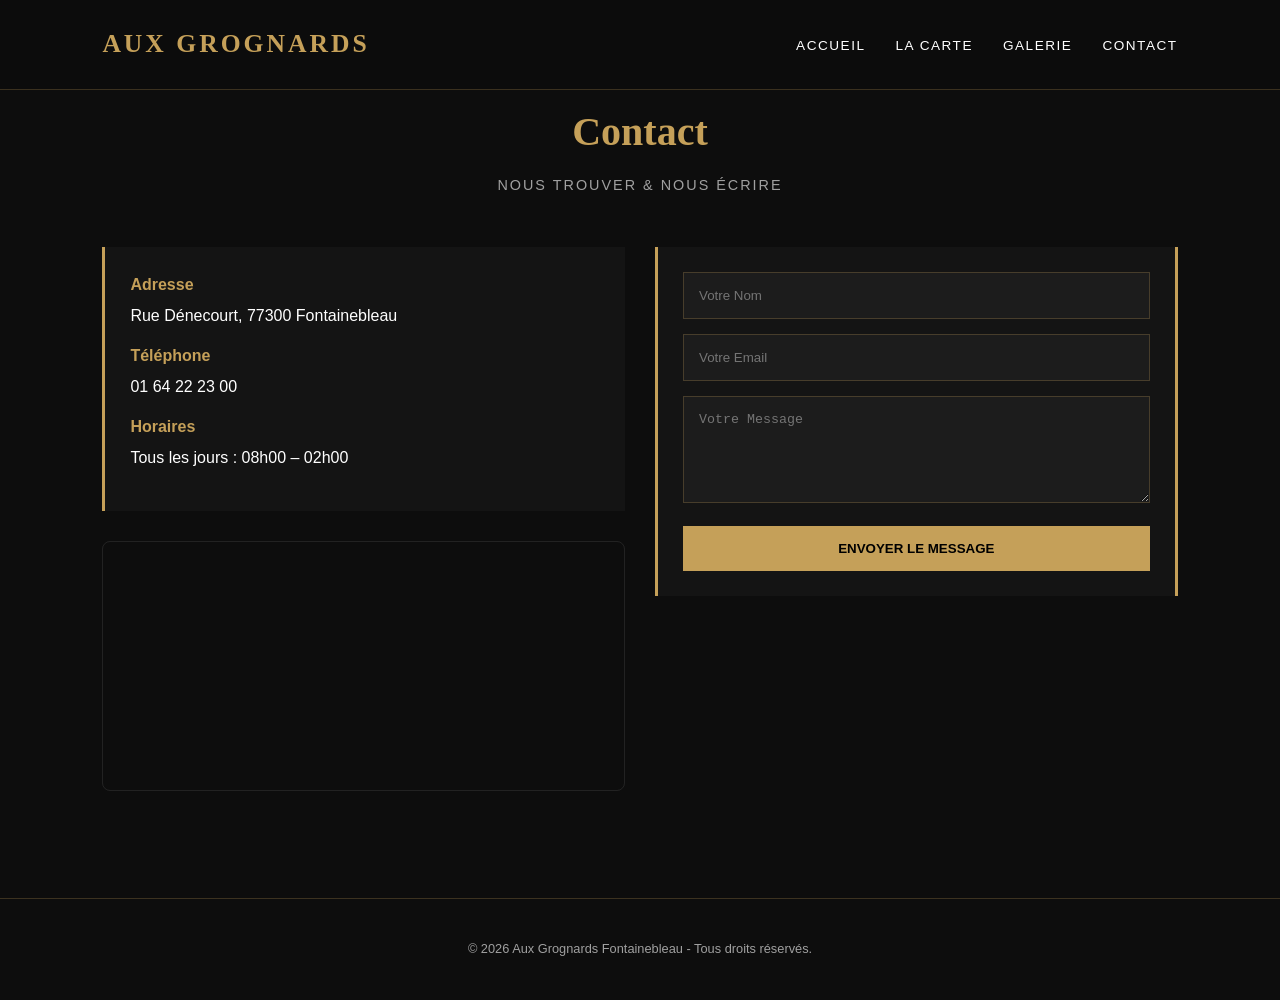
==== contact.html @ 73442d14 "Update contact.html" ====
<!DOCTYPE html>
<html lang="fr">
<head>
    <meta charset="UTF-8">
    <meta name="viewport" content="width=device-width, initial-scale=1.0">
    <title>Contact - Aux Grognards</title>
    <link rel="stylesheet" href="style.css">
    <link rel="stylesheet" href="https://unpkg.com/aos@next/dist/aos.css" />
    
    <style>
        /* Conteneur principal en Flexbox */
        .contact-container {
            display: flex;
            flex-direction: column; /* Mobile : tout s'empile verticalement */
            gap: 30px;
        }

        /* PC : On repasse en côte à côte */
        @media (min-width: 1024px) {
            .contact-container {
                flex-direction: row;
                align-items: flex-start;
            }
            .contact-left, .contact-right {
                flex: 1;
            }
        }

        /* Style des cartes */
        .info-card {
            border-left: 3px solid var(--gold) !important;
            background: rgba(255, 255, 255, 0.03);
            padding: 25px;
            margin-bottom: 20px;
        }

        .map-container iframe {
            width: 100%;
            height: 250px;
            border-radius: 8px;
            filter: grayscale(1) invert(0.9); /* Style sombre pour la carte */
            border: 1px solid var(--border);
            margin-top: 10px;
        }

        .info-item { margin-bottom: 15px; }
        .info-item strong { color: var(--gold); display: block; margin-bottom: 5px; }
        
        input, textarea { margin-bottom: 15px; }
    </style>
</head>
<body>

    <nav>
        <div class="logo">AUX GROGNARDS</div>
        <div class="menu-toggle" id="mobile-menu">
            <span class="bar"></span>
            <span class="bar"></span>
            <span class="bar"></span>
        </div>
        <ul class="nav-list">
            <li><a href="index.html">Accueil</a></li>
            <li><a href="carte.html">La Carte</a></li>
            <li><a href="galerie.html">Galerie</a></li>
            <li><a href="contact.html">Contact</a></li>
        </ul>
    </nav>

    <div class="main-wrapper">
        <section>
            <h2 class="section-title" data-aos="fade-down">Contact</h2>
            <p class="section-subtitle" data-aos="fade-up">Nous trouver & Nous écrire</p>

            <div class="contact-container">
                
                <div class="contact-left" data-aos="fade-right">
                    <div class="info-card">
                        <div class="info-item">
                            <strong>Adresse</strong>
                            <p>Rue Dénecourt, 77300 Fontainebleau</p>
                        </div>
                        <div class="info-item">
                            <strong>Téléphone</strong>
                            <p><a href="tel:+33164222300" style="color:white; text-decoration:none;">01 64 22 23 00</a></p>
                        </div>
                        <div class="info-item">
                            <strong>Horaires</strong>
                            <p>Tous les jours : 08h00 – 02h00</p>
                        </div>
                    </div>

                    <div class="map-container">
                        <iframe src="https://www.google.com/maps/embed?pb=!1m18!1m12!1m3!1d2645.6!2d2.7!3d48.4!2m3!1f0!2f0!3f0!3m2!1i1024!2i768!4f13.1!3m3!1m2!1s0x0%3A0x0!2zNDjCsDI0JzAwLjAiTiAywrA0MicwMC4wIkU!5e0!3m2!1sfr!2sfr!4v123456789" allowfullscreen="" loading="lazy"></iframe>
                    </div>
                </div>

                <div class="contact-right" data-aos="fade-left">
                    <div class="info-card" style="border-left: none; border-right: 3px solid var(--gold);">
                        <form id="contact-form">
                            <input type="text" placeholder="Votre Nom" required>
                            <input type="email" placeholder="Votre Email" required>
                            <textarea rows="5" placeholder="Votre Message" required></textarea>
                            <button type="submit" class="btn-gold" style="width:100%; border:none; padding: 15px; cursor:pointer;">
                                Envoyer le message
                            </button>
                        </form>
                    </div>
                </div>

            </div>
        </section>
    </div>

    <footer style="padding: 40px 8%; text-align: center; border-top: 1px solid var(--border); color: var(--grey); font-size: 0.8rem;">
        <p>© 2026 Aux Grognards Fontainebleau - Tous droits réservés.</p>
    </footer>

    <script src="https://unpkg.com/aos@next/dist/aos.js"></script>
    <script>
        AOS.init({ duration: 800, once: true });

        // Menu Mobile
        const menuToggle = document.getElementById('mobile-menu');
        const navList = document.querySelector('.nav-list');
        menuToggle.addEventListener('click', () => {
            navList.classList.toggle('active');
        });
    </script>
</body>
</html>
---- style.css ----
/* ============================================================
   1. SUPPRESSION TOTALE DE LA SCROLLBAR
   ============================================================ */
html {
    scrollbar-width: none; 
    -ms-overflow-style: none; 
}

html::-webkit-scrollbar {
    display: none; 
}

body {
    -ms-overflow-style: none; 
    scrollbar-width: none; 
    overflow-y: scroll; 
    background-color: #0d0d0d;
    color: #ffffff;
    font-family: 'Montserrat', sans-serif;
    line-height: 1.6;
    scroll-behavior: smooth;
}

body::-webkit-scrollbar {
    display: none; 
}

/* ============================================================
   2. VARIABLES ET BASES LUXE
   ============================================================ */
@import url('https://fonts.googleapis.com/css2?family=Montserrat:wght@300;400;700&family=Playfair+Display:ital,wght@0,700;1,400&display=swap');

:root {
    --gold: #c5a059;
    --gold-dark: #8e6d31;
    --dark-bg: #0d0d0d;
    --glass: rgba(255, 255, 255, 0.03);
    --border: rgba(197, 160, 89, 0.25);
    --white: #ffffff;
    --grey: #a0a0a0;
}

* { margin: 0; padding: 0; box-sizing: border-box; }

h1, h2, h3, .logo { font-family: 'Playfair Display', serif; }

/* Interdiction sélection sauf inputs */
html, body {
    -webkit-user-select: none;
    -moz-user-select: none;
    -ms-user-select: none;
    user-select: none;
}

input, textarea {
    -webkit-user-select: text;
    user-select: text;
}

/* ============================================================
   3. NAVIGATION (FIXÉ)
   ============================================================ */
nav {
    height: 90px;
    display: flex;
    justify-content: space-between;
    align-items: center;
    padding: 0 8%;
    background: rgba(13, 13, 13, 0.95);
    backdrop-filter: blur(10px);
    border-bottom: 1px solid var(--border);
    position: fixed;
    width: 100%;
    top: 0;
    z-index: 2000;
}

.logo { font-size: 1.6rem; color: var(--gold); letter-spacing: 3px; font-weight: bold; }

.nav-list { 
    display: flex; 
    list-style: none; 
    gap: 30px; 
}

.nav-list a {
    text-decoration: none;
    color: var(--white);
    font-size: 0.85rem;
    text-transform: uppercase;
    letter-spacing: 1.5px;
    transition: 0.4s;
}

.nav-list a:hover { color: var(--gold); }

.menu-toggle {
    display: none;
    flex-direction: column;
    cursor: pointer;
    gap: 6px;
    z-index: 2100;
}

.bar {
    width: 28px;
    height: 3px;
    background-color: var(--gold);
    border-radius: 2px;
    transition: 0.3s;
}

/* ============================================================
   4. HERO & SECTIONS
   ============================================================ */
.hero {
    height: 100vh;
    display: flex;
    flex-direction: column;
    justify-content: center;
    align-items: center;
    background: linear-gradient(rgba(0,0,0,0.5), var(--dark-bg)), 
                url('https://images.unsplash.com/photo-1514362545857-3bc16c4c7d1b?q=80&w=1920'); 
    background-size: cover;
    background-position: center;
    text-align: center;
    padding: 0 20px;
}

.hero h1 { font-size: clamp(2.5rem, 6vw, 5rem); color: var(--gold); margin-bottom: 15px; }
.hero p { font-size: 1.2rem; font-style: italic; color: var(--grey); margin-bottom: 30px; }

section { padding: 100px 8%; }
.section-title { font-size: 2.5rem; text-align: center; margin-bottom: 10px; color: var(--gold); }
.section-subtitle { text-align: center; margin-bottom: 50px; color: var(--grey); text-transform: uppercase; letter-spacing: 2px; font-size: 0.9rem; }

.menu-grid {
    display: grid;
    grid-template-columns: repeat(auto-fit, minmax(350px, 1fr));
    gap: 30px;
}

.card {
    background: var(--glass);
    padding: 40px;
    border: 1px solid var(--border);
    border-radius: 4px;
    transition: 0.5s;
}

.card:hover { 
    border-color: var(--gold); 
    transform: translateY(-5px); 
    background: rgba(197, 160, 89, 0.05); 
}

.menu-item { 
    display: flex; 
    justify-content: space-between; 
    margin-bottom: 15px; 
    border-bottom: 1px solid rgba(255,255,255,0.05); 
    padding-bottom: 10px; 
}
.item-name { font-weight: bold; display: block; }
.item-desc { font-size: 0.8rem; color: var(--grey); }
.price { color: var(--gold); font-weight: bold; }

/* ============================================================
   5. RESPONSIVE MOBILE
   ============================================================ */
@media (max-width: 768px) {
    nav { padding: 0 20px; height: 70px; }
    .logo { font-size: 1.1rem; }
    .menu-toggle { display: flex; }

    .nav-list {
        display: none; 
        flex-direction: column;
        position: absolute;
        top: 70px;
        left: 0;
        width: 100%;
        background: rgba(13, 13, 13, 0.98);
        padding: 40px 0;
        text-align: center;
        border-bottom: 2px solid var(--gold);
        backdrop-filter: blur(15px);
    }

    .nav-list.active { display: flex; } /* Important pour le JS */
    .nav-list li { margin: 20px 0; }
    .menu-grid { grid-template-columns: 1fr; }
    section { padding: 80px 20px; }
}

/* ============================================================
   6. AUTRES (GALERIE, CONTACT)
   ============================================================ */
.gallery-grid {
    display: grid;
    grid-template-columns: repeat(auto-fill, minmax(300px, 1fr));
    gap: 20px;
}

.gallery-item { height: 400px; overflow: hidden; border-radius: 4px; }
.gallery-item img { width: 100%; height: 100%; object-fit: cover; transition: 1s; filter: grayscale(30%); }
.gallery-item:hover img { transform: scale(1.1); filter: grayscale(0%); }

.contact-container { display: grid; grid-template-columns: 1fr 1fr; gap: 50px; }
input, textarea {
    width: 100%;
    padding: 15px;
    background: var(--glass);
    border: 1px solid var(--border);
    color: white;
    margin-bottom: 20px;
}

.btn-gold { padding: 15px 40px; background: var(--gold); color: black; border: none; font-weight: bold; text-transform: uppercase; cursor: pointer; transition: 0.3s; text-decoration: none; display: inline-block; }
.btn-gold:hover { background: var(--white); }
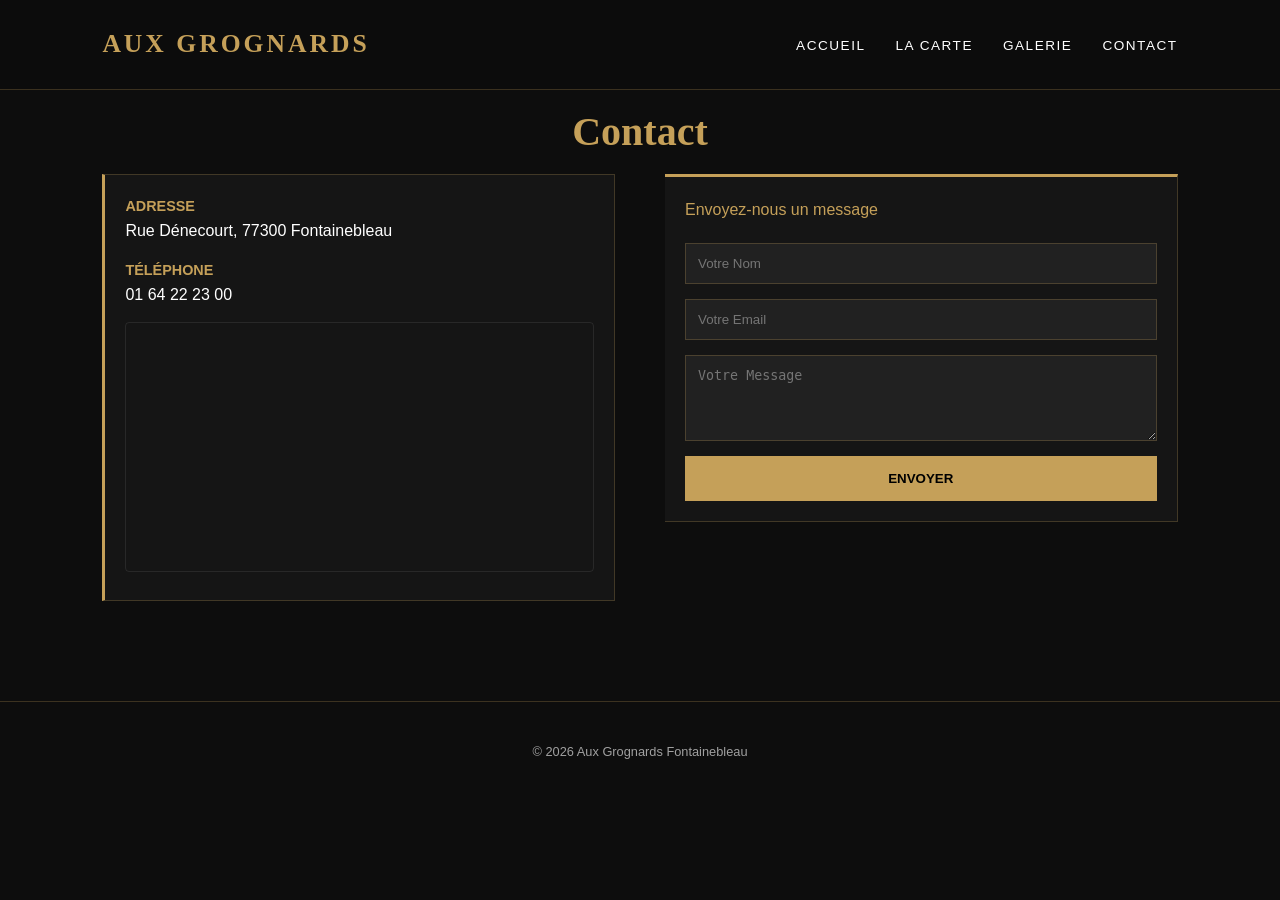
==== commit 60007f32: "Update contact.html" ====
--- a/contact.html
+++ b/contact.html
@@ -2,51 +2,74 @@
 <html lang="fr">
 <head>
     <meta charset="UTF-8">
-    <meta name="viewport" content="width=device-width, initial-scale=1.0">
+    <meta name="viewport" content="width=device-width, initial-scale=1.0, maximum-scale=1.0, user-scalable=no">
     <title>Contact - Aux Grognards</title>
     <link rel="stylesheet" href="style.css">
     <link rel="stylesheet" href="https://unpkg.com/aos@next/dist/aos.css" />
     
     <style>
-        /* Conteneur principal en Flexbox */
+        /* Conteneur principal */
         .contact-container {
             display: flex;
-            flex-direction: column; /* Mobile : tout s'empile verticalement */
-            gap: 30px;
+            flex-direction: column; /* Mobile : tout s'empile */
+            width: 100%;
+            gap: 20px;
         }
 
-        /* PC : On repasse en côte à côte */
+        /* PC : Côte à côte */
         @media (min-width: 1024px) {
             .contact-container {
                 flex-direction: row;
-                align-items: flex-start;
+                gap: 50px;
             }
-            .contact-left, .contact-right {
-                flex: 1;
-            }
+            .contact-left, .contact-right { flex: 1; }
         }
 
-        /* Style des cartes */
+        /* Cartes d'info */
         .info-card {
-            border-left: 3px solid var(--gold) !important;
             background: rgba(255, 255, 255, 0.03);
-            padding: 25px;
-            margin-bottom: 20px;
+            border: 1px solid var(--border);
+            border-left: 3px solid var(--gold);
+            padding: 20px;
+            width: 100%;
+            box-sizing: border-box; /* Empêche de sortir de l'écran */
         }
 
+        .info-item { margin-bottom: 15px; }
+        .info-item strong { color: var(--gold); display: block; font-size: 0.9rem; text-transform: uppercase; }
+
+        /* Carte Google Maps */
+        .map-container {
+            width: 100%;
+            margin-top: 10px;
+        }
         .map-container iframe {
             width: 100%;
             height: 250px;
-            border-radius: 8px;
-            filter: grayscale(1) invert(0.9); /* Style sombre pour la carte */
+            border-radius: 4px;
             border: 1px solid var(--border);
-            margin-top: 10px;
+            filter: grayscale(1) invert(0.9);
         }
 
-        .info-item { margin-bottom: 15px; }
-        .info-item strong { color: var(--gold); display: block; margin-bottom: 5px; }
-        
-        input, textarea { margin-bottom: 15px; }
+        /* Formulaire */
+        .contact-right {
+            width: 100%;
+            box-sizing: border-box;
+        }
+        form {
+            display: flex;
+            flex-direction: column;
+            width: 100%;
+        }
+        input, textarea {
+            width: 100%;
+            box-sizing: border-box; /* Crucial pour ne pas dépasser */
+            margin-bottom: 15px;
+            padding: 12px;
+            background: rgba(255,255,255,0.05);
+            border: 1px solid var(--border);
+            color: white;
+        }
     </style>
 </head>
 <body>
@@ -69,11 +92,10 @@
     <div class="main-wrapper">
         <section>
             <h2 class="section-title" data-aos="fade-down">Contact</h2>
-            <p class="section-subtitle" data-aos="fade-up">Nous trouver & Nous écrire</p>
-
+            
             <div class="contact-container">
                 
-                <div class="contact-left" data-aos="fade-right">
+                <div class="contact-left">
                     <div class="info-card">
                         <div class="info-item">
                             <strong>Adresse</strong>
@@ -83,25 +105,21 @@
                             <strong>Téléphone</strong>
                             <p><a href="tel:+33164222300" style="color:white; text-decoration:none;">01 64 22 23 00</a></p>
                         </div>
-                        <div class="info-item">
-                            <strong>Horaires</strong>
-                            <p>Tous les jours : 08h00 – 02h00</p>
+                        <div class="map-container">
+                            <iframe src="https://www.google.com/maps/embed?pb=!1m18!1m12!1m3!1d2643.5!2d2.7000!3d48.4060!2m3!1f0!2f0!3f0!3m2!1i1024!2i768!4f13.1!3m3!1m2!1s0x47e5f3f000000000%3A0x0!2sAux%20Grognards!5e0!3m2!1sfr!2sfr!4v123456789" allowfullscreen="" loading="lazy"></iframe>
                         </div>
-                    </div>
-
-                    <div class="map-container">
-                        <iframe src="https://www.google.com/maps/embed?pb=!1m18!1m12!1m3!1d2645.6!2d2.7!3d48.4!2m3!1f0!2f0!3f0!3m2!1i1024!2i768!4f13.1!3m3!1m2!1s0x0%3A0x0!2zNDjCsDI0JzAwLjAiTiAywrA0MicwMC4wIkU!5e0!3m2!1sfr!2sfr!4v123456789" allowfullscreen="" loading="lazy"></iframe>
                     </div>
                 </div>
 
-                <div class="contact-right" data-aos="fade-left">
-                    <div class="info-card" style="border-left: none; border-right: 3px solid var(--gold);">
+                <div class="contact-right">
+                    <div class="info-card" style="border-left:none; border-top:3px solid var(--gold);">
+                        <p style="margin-bottom:20px; color:var(--gold);">Envoyez-nous un message</p>
                         <form id="contact-form">
                             <input type="text" placeholder="Votre Nom" required>
                             <input type="email" placeholder="Votre Email" required>
-                            <textarea rows="5" placeholder="Votre Message" required></textarea>
-                            <button type="submit" class="btn-gold" style="width:100%; border:none; padding: 15px; cursor:pointer;">
-                                Envoyer le message
+                            <textarea rows="4" placeholder="Votre Message" required></textarea>
+                            <button type="submit" class="btn-gold" style="width:100%; padding: 15px; border:none; cursor:pointer;">
+                                Envoyer
                             </button>
                         </form>
                     </div>
@@ -112,19 +130,15 @@
     </div>
 
     <footer style="padding: 40px 8%; text-align: center; border-top: 1px solid var(--border); color: var(--grey); font-size: 0.8rem;">
-        <p>© 2026 Aux Grognards Fontainebleau - Tous droits réservés.</p>
+        <p>© 2026 Aux Grognards Fontainebleau</p>
     </footer>
 
     <script src="https://unpkg.com/aos@next/dist/aos.js"></script>
     <script>
         AOS.init({ duration: 800, once: true });
-
-        // Menu Mobile
         const menuToggle = document.getElementById('mobile-menu');
         const navList = document.querySelector('.nav-list');
-        menuToggle.addEventListener('click', () => {
-            navList.classList.toggle('active');
-        });
+        menuToggle.addEventListener('click', () => { navList.classList.toggle('active'); });
     </script>
 </body>
 </html>
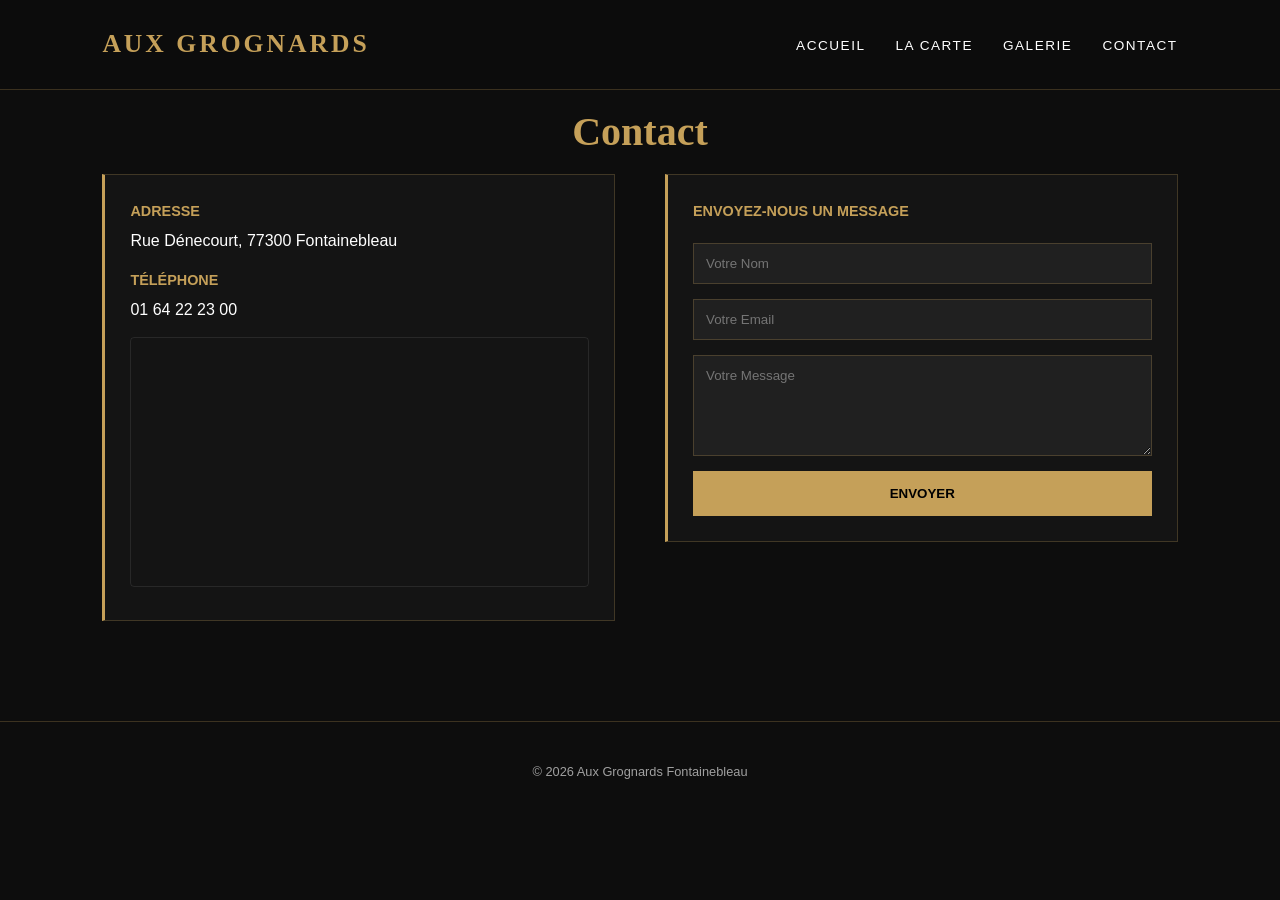
==== commit 74f54b46: "Update contact.html" ====
--- a/contact.html
+++ b/contact.html
@@ -8,15 +8,13 @@
     <link rel="stylesheet" href="https://unpkg.com/aos@next/dist/aos.css" />
     
     <style>
-        /* Conteneur principal */
         .contact-container {
             display: flex;
-            flex-direction: column; /* Mobile : tout s'empile */
+            flex-direction: column;
             width: 100%;
-            gap: 20px;
+            gap: 25px;
         }
 
-        /* PC : Côte à côte */
         @media (min-width: 1024px) {
             .contact-container {
                 flex-direction: row;
@@ -25,24 +23,20 @@
             .contact-left, .contact-right { flex: 1; }
         }
 
-        /* Cartes d'info */
+        /* Style unifié pour les deux blocs : barre dorée à GAUCHE uniquement */
         .info-card {
             background: rgba(255, 255, 255, 0.03);
             border: 1px solid var(--border);
-            border-left: 3px solid var(--gold);
-            padding: 20px;
+            border-left: 3px solid var(--gold); /* Barre à gauche */
+            padding: 25px;
             width: 100%;
-            box-sizing: border-box; /* Empêche de sortir de l'écran */
+            box-sizing: border-box;
         }
 
         .info-item { margin-bottom: 15px; }
-        .info-item strong { color: var(--gold); display: block; font-size: 0.9rem; text-transform: uppercase; }
+        .info-item strong { color: var(--gold); display: block; font-size: 0.9rem; text-transform: uppercase; margin-bottom: 5px; }
 
-        /* Carte Google Maps */
-        .map-container {
-            width: 100%;
-            margin-top: 10px;
-        }
+        .map-container { width: 100%; margin-top: 15px; }
         .map-container iframe {
             width: 100%;
             height: 250px;
@@ -51,25 +45,36 @@
             filter: grayscale(1) invert(0.9);
         }
 
-        /* Formulaire */
-        .contact-right {
-            width: 100%;
-            box-sizing: border-box;
-        }
         form {
             display: flex;
             flex-direction: column;
             width: 100%;
         }
+
         input, textarea {
             width: 100%;
-            box-sizing: border-box; /* Crucial pour ne pas dépasser */
+            box-sizing: border-box; /* Empêche le débordement sur mobile */
             margin-bottom: 15px;
             padding: 12px;
             background: rgba(255,255,255,0.05);
             border: 1px solid var(--border);
             color: white;
+            font-family: inherit;
         }
+
+        .btn-gold {
+            width: 100%;
+            padding: 15px;
+            border: none;
+            background: var(--gold);
+            color: black;
+            font-weight: bold;
+            text-transform: uppercase;
+            cursor: pointer;
+            transition: 0.3s;
+        }
+
+        .btn-gold:hover { background: white; }
     </style>
 </head>
 <body>
@@ -95,7 +100,7 @@
             
             <div class="contact-container">
                 
-                <div class="contact-left">
+                <div class="contact-left" data-aos="fade-up">
                     <div class="info-card">
                         <div class="info-item">
                             <strong>Adresse</strong>
@@ -106,21 +111,19 @@
                             <p><a href="tel:+33164222300" style="color:white; text-decoration:none;">01 64 22 23 00</a></p>
                         </div>
                         <div class="map-container">
-                            <iframe src="https://www.google.com/maps/embed?pb=!1m18!1m12!1m3!1d2643.5!2d2.7000!3d48.4060!2m3!1f0!2f0!3f0!3m2!1i1024!2i768!4f13.1!3m3!1m2!1s0x47e5f3f000000000%3A0x0!2sAux%20Grognards!5e0!3m2!1sfr!2sfr!4v123456789" allowfullscreen="" loading="lazy"></iframe>
+                            <iframe src="https://www.google.com/maps/embed?pb=!1m18!1m12!1m3!1d2654.5833!2d2.7015!3d48.4047!2m3!1f0!2f0!3f0!3m2!1i1024!2i768!4f13.1!3m3!1m2!1s0x47e5f483!2zUnVlIETDqW5lY291cnQsIDc3MzAwIEZvbnRhaW5lYmxlYXU!5e0!3m2!1sfr!2sfr!4v1" allowfullscreen="" loading="lazy"></iframe>
                         </div>
                     </div>
                 </div>
 
-                <div class="contact-right">
-                    <div class="info-card" style="border-left:none; border-top:3px solid var(--gold);">
-                        <p style="margin-bottom:20px; color:var(--gold);">Envoyez-nous un message</p>
+                <div class="contact-right" data-aos="fade-up" data-aos-delay="200">
+                    <div class="info-card">
+                        <p style="margin-bottom:20px; color:var(--gold); font-weight: bold; text-transform: uppercase; font-size: 0.9rem;">Envoyez-nous un message</p>
                         <form id="contact-form">
                             <input type="text" placeholder="Votre Nom" required>
                             <input type="email" placeholder="Votre Email" required>
-                            <textarea rows="4" placeholder="Votre Message" required></textarea>
-                            <button type="submit" class="btn-gold" style="width:100%; padding: 15px; border:none; cursor:pointer;">
-                                Envoyer
-                            </button>
+                            <textarea rows="5" placeholder="Votre Message" required></textarea>
+                            <button type="submit" class="btn-gold">Envoyer</button>
                         </form>
                     </div>
                 </div>
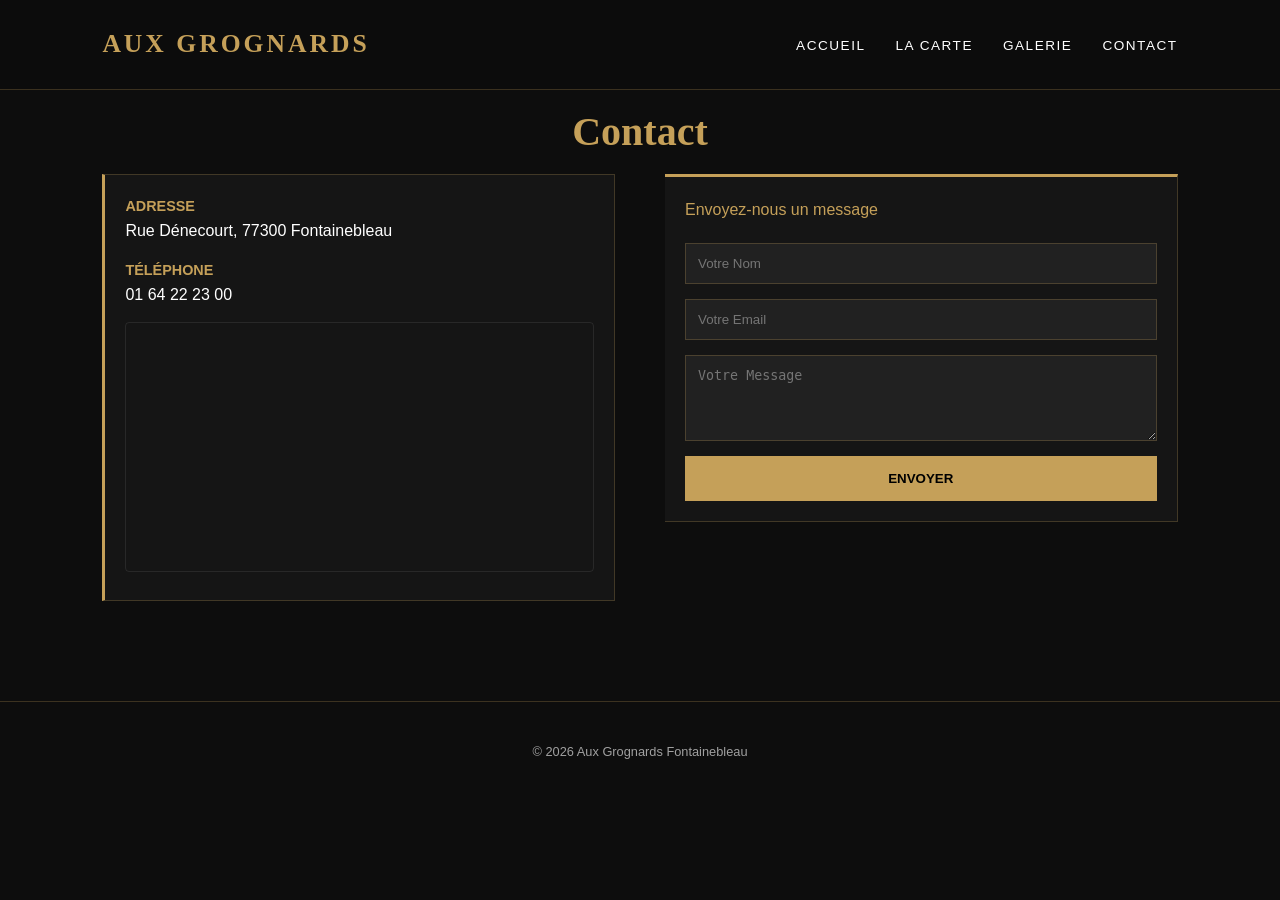
==== commit 797dc7fc: "Update contact.html" ====
--- a/contact.html
+++ b/contact.html
@@ -8,13 +8,15 @@
     <link rel="stylesheet" href="https://unpkg.com/aos@next/dist/aos.css" />
     
     <style>
+        /* Conteneur principal */
         .contact-container {
             display: flex;
-            flex-direction: column;
+            flex-direction: column; /* Mobile : tout s'empile */
             width: 100%;
-            gap: 25px;
+            gap: 20px;
         }
 
+        /* PC : Côte à côte */
         @media (min-width: 1024px) {
             .contact-container {
                 flex-direction: row;
@@ -23,20 +25,24 @@
             .contact-left, .contact-right { flex: 1; }
         }
 
-        /* Style unifié pour les deux blocs : barre dorée à GAUCHE uniquement */
+        /* Cartes d'info */
         .info-card {
             background: rgba(255, 255, 255, 0.03);
             border: 1px solid var(--border);
-            border-left: 3px solid var(--gold); /* Barre à gauche */
-            padding: 25px;
+            border-left: 3px solid var(--gold);
+            padding: 20px;
             width: 100%;
-            box-sizing: border-box;
+            box-sizing: border-box; /* Empêche de sortir de l'écran */
         }
 
         .info-item { margin-bottom: 15px; }
-        .info-item strong { color: var(--gold); display: block; font-size: 0.9rem; text-transform: uppercase; margin-bottom: 5px; }
+        .info-item strong { color: var(--gold); display: block; font-size: 0.9rem; text-transform: uppercase; }
 
-        .map-container { width: 100%; margin-top: 15px; }
+        /* Carte Google Maps */
+        .map-container {
+            width: 100%;
+            margin-top: 10px;
+        }
         .map-container iframe {
             width: 100%;
             height: 250px;
@@ -45,36 +51,25 @@
             filter: grayscale(1) invert(0.9);
         }
 
+        /* Formulaire */
+        .contact-right {
+            width: 100%;
+            box-sizing: border-box;
+        }
         form {
             display: flex;
             flex-direction: column;
             width: 100%;
         }
-
         input, textarea {
             width: 100%;
-            box-sizing: border-box; /* Empêche le débordement sur mobile */
+            box-sizing: border-box; /* Crucial pour ne pas dépasser */
             margin-bottom: 15px;
             padding: 12px;
             background: rgba(255,255,255,0.05);
             border: 1px solid var(--border);
             color: white;
-            font-family: inherit;
         }
-
-        .btn-gold {
-            width: 100%;
-            padding: 15px;
-            border: none;
-            background: var(--gold);
-            color: black;
-            font-weight: bold;
-            text-transform: uppercase;
-            cursor: pointer;
-            transition: 0.3s;
-        }
-
-        .btn-gold:hover { background: white; }
     </style>
 </head>
 <body>
@@ -100,7 +95,7 @@
             
             <div class="contact-container">
                 
-                <div class="contact-left" data-aos="fade-up">
+                <div class="contact-left">
                     <div class="info-card">
                         <div class="info-item">
                             <strong>Adresse</strong>
@@ -111,19 +106,21 @@
                             <p><a href="tel:+33164222300" style="color:white; text-decoration:none;">01 64 22 23 00</a></p>
                         </div>
                         <div class="map-container">
-                            <iframe src="https://www.google.com/maps/embed?pb=!1m18!1m12!1m3!1d2654.5833!2d2.7015!3d48.4047!2m3!1f0!2f0!3f0!3m2!1i1024!2i768!4f13.1!3m3!1m2!1s0x47e5f483!2zUnVlIETDqW5lY291cnQsIDc3MzAwIEZvbnRhaW5lYmxlYXU!5e0!3m2!1sfr!2sfr!4v1" allowfullscreen="" loading="lazy"></iframe>
+                            <iframe src="https://www.google.com/maps/embed?pb=!1m18!1m12!1m3!1d2643.5!2d2.7000!3d48.4060!2m3!1f0!2f0!3f0!3m2!1i1024!2i768!4f13.1!3m3!1m2!1s0x47e5f3f000000000%3A0x0!2sAux%20Grognards!5e0!3m2!1sfr!2sfr!4v123456789" allowfullscreen="" loading="lazy"></iframe>
                         </div>
                     </div>
                 </div>
 
-                <div class="contact-right" data-aos="fade-up" data-aos-delay="200">
-                    <div class="info-card">
-                        <p style="margin-bottom:20px; color:var(--gold); font-weight: bold; text-transform: uppercase; font-size: 0.9rem;">Envoyez-nous un message</p>
+                <div class="contact-right">
+                    <div class="info-card" style="border-left:none; border-top:3px solid var(--gold);">
+                        <p style="margin-bottom:20px; color:var(--gold);">Envoyez-nous un message</p>
                         <form id="contact-form">
                             <input type="text" placeholder="Votre Nom" required>
                             <input type="email" placeholder="Votre Email" required>
-                            <textarea rows="5" placeholder="Votre Message" required></textarea>
-                            <button type="submit" class="btn-gold">Envoyer</button>
+                            <textarea rows="4" placeholder="Votre Message" required></textarea>
+                            <button type="submit" class="btn-gold" style="width:100%; padding: 15px; border:none; cursor:pointer;">
+                                Envoyer
+                            </button>
                         </form>
                     </div>
                 </div>
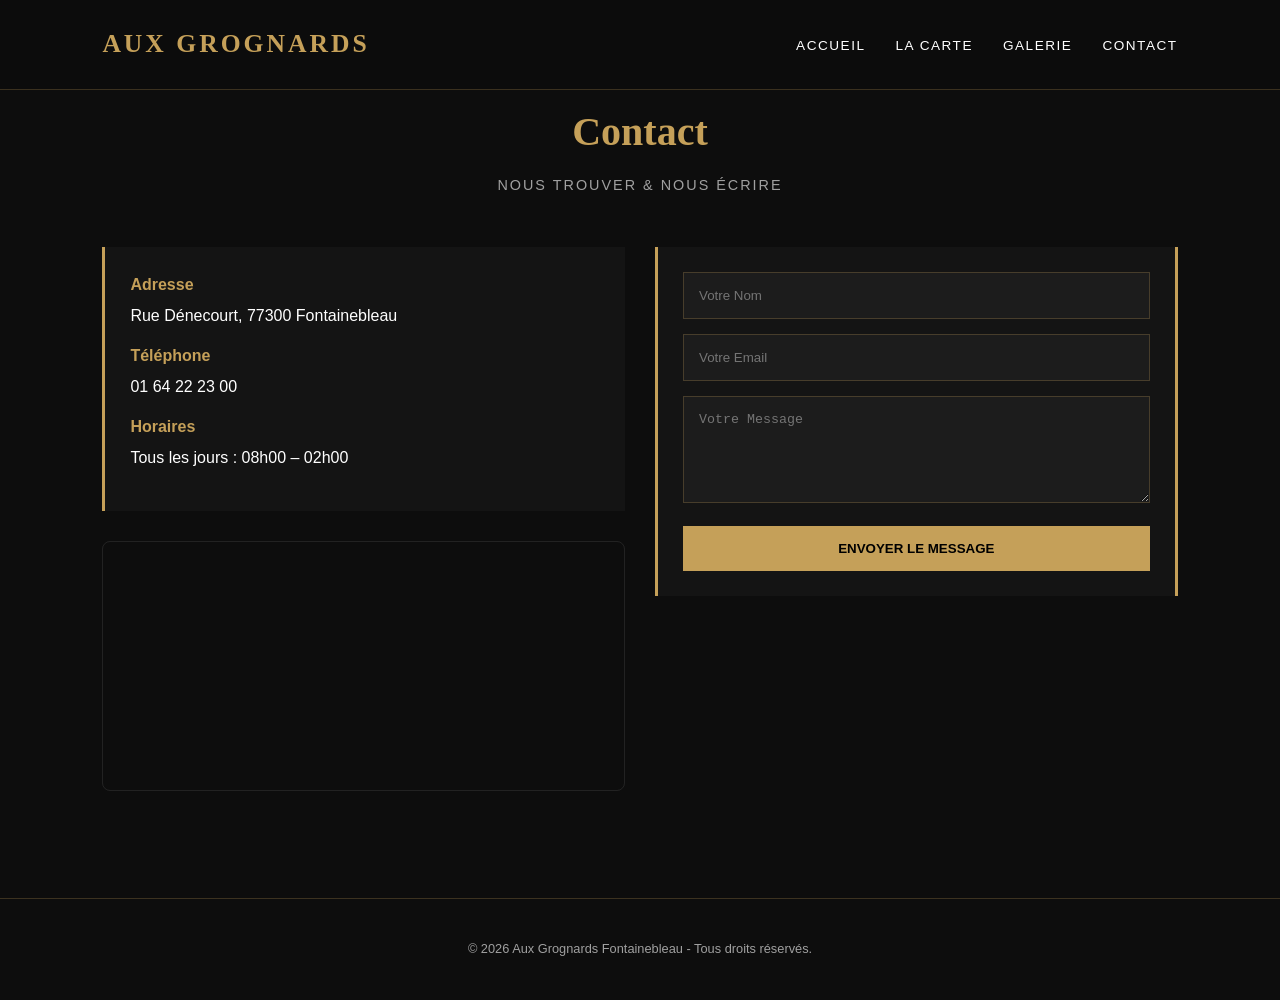
==== commit a14efcf1: "Update contact.html" ====
--- a/contact.html
+++ b/contact.html
@@ -2,74 +2,51 @@
 <html lang="fr">
 <head>
     <meta charset="UTF-8">
-    <meta name="viewport" content="width=device-width, initial-scale=1.0, maximum-scale=1.0, user-scalable=no">
+    <meta name="viewport" content="width=device-width, initial-scale=1.0">
     <title>Contact - Aux Grognards</title>
     <link rel="stylesheet" href="style.css">
     <link rel="stylesheet" href="https://unpkg.com/aos@next/dist/aos.css" />
     
     <style>
-        /* Conteneur principal */
+        /* Conteneur principal en Flexbox */
         .contact-container {
             display: flex;
-            flex-direction: column; /* Mobile : tout s'empile */
-            width: 100%;
-            gap: 20px;
+            flex-direction: column; /* Mobile : tout s'empile verticalement */
+            gap: 30px;
         }
 
-        /* PC : Côte à côte */
+        /* PC : On repasse en côte à côte */
         @media (min-width: 1024px) {
             .contact-container {
                 flex-direction: row;
-                gap: 50px;
+                align-items: flex-start;
             }
-            .contact-left, .contact-right { flex: 1; }
+            .contact-left, .contact-right {
+                flex: 1;
+            }
         }
 
-        /* Cartes d'info */
+        /* Style des cartes */
         .info-card {
+            border-left: 3px solid var(--gold) !important;
             background: rgba(255, 255, 255, 0.03);
+            padding: 25px;
+            margin-bottom: 20px;
+        }
+
+        .map-container iframe {
+            width: 100%;
+            height: 250px;
+            border-radius: 8px;
+            filter: grayscale(1) invert(0.9); /* Style sombre pour la carte */
             border: 1px solid var(--border);
-            border-left: 3px solid var(--gold);
-            padding: 20px;
-            width: 100%;
-            box-sizing: border-box; /* Empêche de sortir de l'écran */
+            margin-top: 10px;
         }
 
         .info-item { margin-bottom: 15px; }
-        .info-item strong { color: var(--gold); display: block; font-size: 0.9rem; text-transform: uppercase; }
-
-        /* Carte Google Maps */
-        .map-container {
-            width: 100%;
-            margin-top: 10px;
-        }
-        .map-container iframe {
-            width: 100%;
-            height: 250px;
-            border-radius: 4px;
-            border: 1px solid var(--border);
-            filter: grayscale(1) invert(0.9);
-        }
-
-        /* Formulaire */
-        .contact-right {
-            width: 100%;
-            box-sizing: border-box;
-        }
-        form {
-            display: flex;
-            flex-direction: column;
-            width: 100%;
-        }
-        input, textarea {
-            width: 100%;
-            box-sizing: border-box; /* Crucial pour ne pas dépasser */
-            margin-bottom: 15px;
-            padding: 12px;
-            background: rgba(255,255,255,0.05);
-            border: 1px solid var(--border);
-            color: white;
-        }
+        .info-item strong { color: var(--gold); display: block; margin-bottom: 5px; }
+        
+        input, textarea { margin-bottom: 15px; }
     </style>
 </head>
 <body>
@@ -92,10 +69,11 @@
     <div class="main-wrapper">
         <section>
             <h2 class="section-title" data-aos="fade-down">Contact</h2>
-            
+            <p class="section-subtitle" data-aos="fade-up">Nous trouver & Nous écrire</p>
+
             <div class="contact-container">
                 
-                <div class="contact-left">
+                <div class="contact-left" data-aos="fade-right">
                     <div class="info-card">
                         <div class="info-item">
                             <strong>Adresse</strong>
@@ -105,21 +83,25 @@
                             <strong>Téléphone</strong>
                             <p><a href="tel:+33164222300" style="color:white; text-decoration:none;">01 64 22 23 00</a></p>
                         </div>
-                        <div class="map-container">
-                            <iframe src="https://www.google.com/maps/embed?pb=!1m18!1m12!1m3!1d2643.5!2d2.7000!3d48.4060!2m3!1f0!2f0!3f0!3m2!1i1024!2i768!4f13.1!3m3!1m2!1s0x47e5f3f000000000%3A0x0!2sAux%20Grognards!5e0!3m2!1sfr!2sfr!4v123456789" allowfullscreen="" loading="lazy"></iframe>
+                        <div class="info-item">
+                            <strong>Horaires</strong>
+                            <p>Tous les jours : 08h00 – 02h00</p>
                         </div>
+                    </div>
+
+                    <div class="map-container">
+                        <iframe src="https://www.google.com/maps/embed?pb=!1m18!1m12!1m3!1d2645.6!2d2.7!3d48.4!2m3!1f0!2f0!3f0!3m2!1i1024!2i768!4f13.1!3m3!1m2!1s0x0%3A0x0!2zNDjCsDI0JzAwLjAiTiAywrA0MicwMC4wIkU!5e0!3m2!1sfr!2sfr!4v123456789" allowfullscreen="" loading="lazy"></iframe>
                     </div>
                 </div>
 
-                <div class="contact-right">
-                    <div class="info-card" style="border-left:none; border-top:3px solid var(--gold);">
-                        <p style="margin-bottom:20px; color:var(--gold);">Envoyez-nous un message</p>
+                <div class="contact-right" data-aos="fade-left">
+                    <div class="info-card" style="border-left: none; border-right: 3px solid var(--gold);">
                         <form id="contact-form">
                             <input type="text" placeholder="Votre Nom" required>
                             <input type="email" placeholder="Votre Email" required>
-                            <textarea rows="4" placeholder="Votre Message" required></textarea>
-                            <button type="submit" class="btn-gold" style="width:100%; padding: 15px; border:none; cursor:pointer;">
-                                Envoyer
+                            <textarea rows="5" placeholder="Votre Message" required></textarea>
+                            <button type="submit" class="btn-gold" style="width:100%; border:none; padding: 15px; cursor:pointer;">
+                                Envoyer le message
                             </button>
                         </form>
                     </div>
@@ -130,15 +112,19 @@
     </div>
 
     <footer style="padding: 40px 8%; text-align: center; border-top: 1px solid var(--border); color: var(--grey); font-size: 0.8rem;">
-        <p>© 2026 Aux Grognards Fontainebleau</p>
+        <p>© 2026 Aux Grognards Fontainebleau - Tous droits réservés.</p>
     </footer>
 
     <script src="https://unpkg.com/aos@next/dist/aos.js"></script>
     <script>
         AOS.init({ duration: 800, once: true });
+
+        // Menu Mobile
         const menuToggle = document.getElementById('mobile-menu');
         const navList = document.querySelector('.nav-list');
-        menuToggle.addEventListener('click', () => { navList.classList.toggle('active'); });
+        menuToggle.addEventListener('click', () => {
+            navList.classList.toggle('active');
+        });
     </script>
 </body>
 </html>
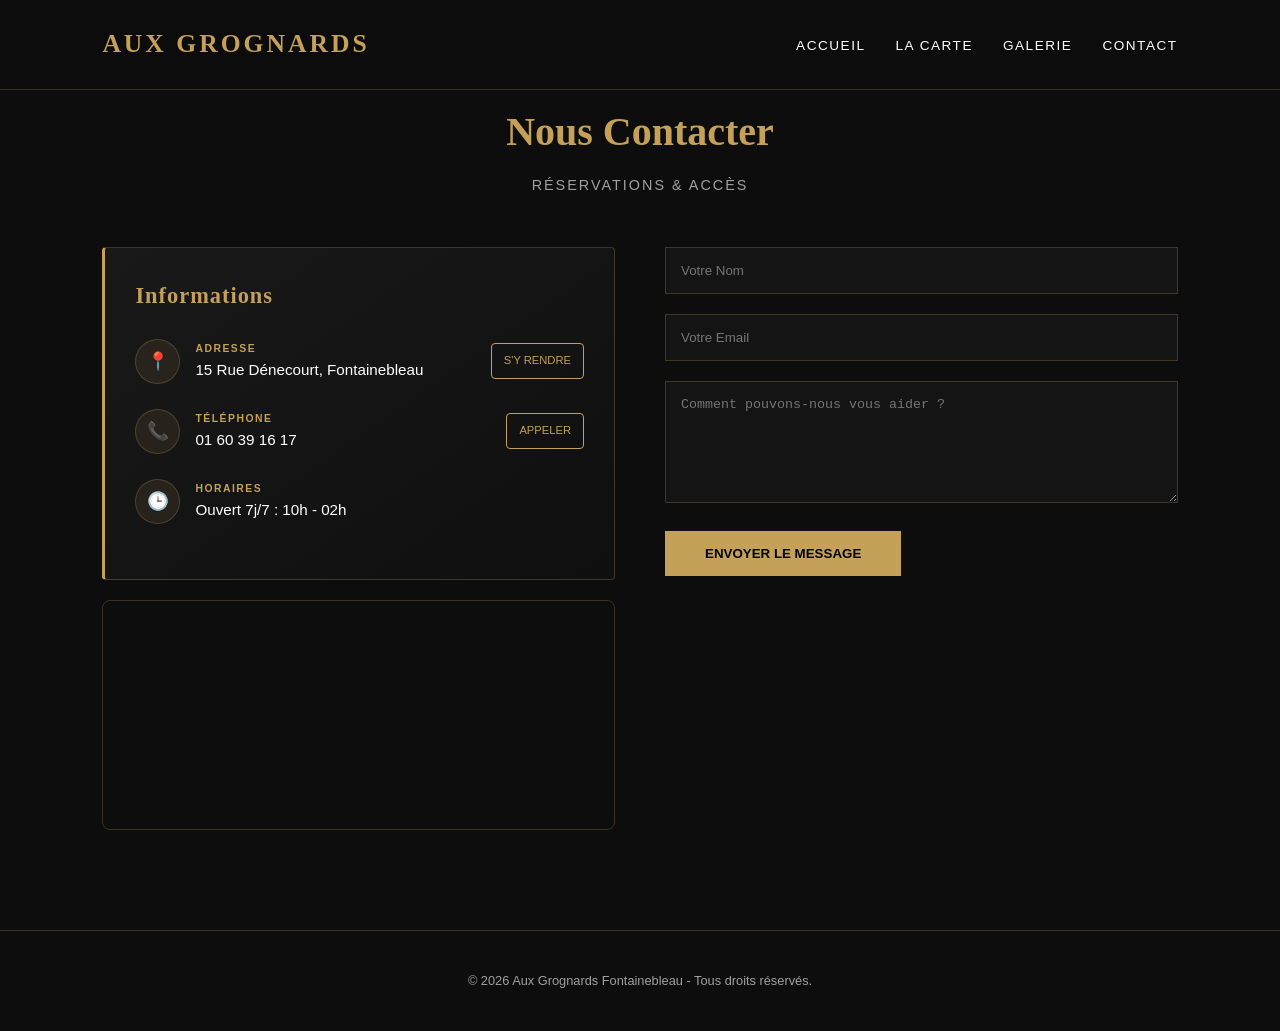
==== commit a9075aa2: "Update contact.html" ====
--- a/contact.html
+++ b/contact.html
@@ -8,56 +8,127 @@
     <link rel="stylesheet" href="https://unpkg.com/aos@next/dist/aos.css" />
     
     <style>
-        /* Conteneur principal en Flexbox */
-        .contact-container {
-            display: flex;
-            flex-direction: column; /* Mobile : tout s'empile verticalement */
-            gap: 30px;
-        }
-
-        /* PC : On repasse en côte à côte */
-        @media (min-width: 1024px) {
-            .contact-container {
-                flex-direction: row;
-                align-items: flex-start;
-            }
-            .contact-left, .contact-right {
-                flex: 1;
-            }
-        }
-
-        /* Style des cartes */
+        /* --- DESIGN INFOS AMÉLIORÉ --- */
         .info-card {
             border-left: 3px solid var(--gold) !important;
-            background: rgba(255, 255, 255, 0.03);
-            padding: 25px;
-            margin-bottom: 20px;
-        }
-
-        .map-container iframe {
-            width: 100%;
-            height: 250px;
+            background: linear-gradient(145deg, rgba(255,255,255,0.05), rgba(255,255,255,0.01)) !important;
+            padding: 30px !important;
+        }
+
+        .info-title {
+            color: var(--gold);
+            font-size: 1.4rem;
+            margin-bottom: 25px;
+            letter-spacing: 1px;
+            font-family: 'Playfair Display', serif;
+        }
+
+        .info-item {
+            display: flex;
+            align-items: center;
+            margin-bottom: 25px;
+            position: relative;
+        }
+
+        .info-icon {
+            font-size: 1.1rem;
+            margin-right: 15px;
+            background: rgba(197, 160, 89, 0.1);
+            width: 45px;
+            height: 45px;
+            display: flex;
+            align-items: center;
+            justify-content: center;
+            border-radius: 50%;
+            border: 1px solid var(--border);
+            flex-shrink: 0;
+        }
+
+        .info-text { flex-grow: 1; }
+
+        .info-text span {
+            display: block;
+            font-size: 0.65rem;
+            text-transform: uppercase;
+            color: var(--gold);
+            letter-spacing: 1.5px;
+            font-weight: 700;
+        }
+
+        .info-text p {
+            color: var(--white);
+            font-size: 0.95rem;
+            font-weight: 300;
+            margin: 0;
+        }
+
+        .action-btn {
+            background: transparent;
+            border: 1px solid var(--gold);
+            color: var(--gold);
+            padding: 8px 12px;
+            border-radius: 4px;
+            font-size: 0.7rem;
+            text-transform: uppercase;
+            text-decoration: none;
+            transition: 0.3s;
+            margin-left: 10px;
+            white-space: nowrap;
+        }
+
+        .action-btn:hover {
+            background: var(--gold);
+            color: var(--dark-bg);
+        }
+
+        .map-container {
+            margin-top: 20px;
+            height: 230px;
+            border: 1px solid var(--border);
             border-radius: 8px;
-            filter: grayscale(1) invert(0.9); /* Style sombre pour la carte */
-            border: 1px solid var(--border);
-            margin-top: 10px;
-        }
-
-        .info-item { margin-bottom: 15px; }
-        .info-item strong { color: var(--gold); display: block; margin-bottom: 5px; }
-        
-        input, textarea { margin-bottom: 15px; }
+            overflow: hidden;
+            transition: 0.4s;
+        }
+
+        .map-container:hover { border-color: var(--gold); }
+
+        /* --- POP-UP --- */
+        .popup-overlay {
+            position: fixed;
+            top: 0; left: 0; width: 100%; height: 100%;
+            background: rgba(0, 0, 0, 0.95);
+            display: none;
+            justify-content: center;
+            align-items: center;
+            z-index: 10000;
+            backdrop-filter: blur(10px);
+        }
+
+        .popup-content {
+            max-width: 400px; width: 85%; text-align: center;
+            border: 1px solid var(--gold); background: var(--dark-bg);
+            padding: 50px 30px; border-radius: 12px; position: relative;
+        }
+
+        .success-icon { width: 80px; height: 80px; margin: 0 auto 20px; }
+        .check-outline { stroke: var(--gold); stroke-dasharray: 1000; stroke-dashoffset: 1000; animation: dash 1.5s ease-in-out forwards; }
+        .check-mark { stroke: var(--white); stroke-dasharray: 1000; stroke-dashoffset: 1000; animation: dash 0.8s 0.5s ease-in-out forwards; }
+        @keyframes dash { to { stroke-dashoffset: 0; } }
+
+        .close-popup { position: absolute; top: 15px; right: 20px; font-size: 28px; color: var(--gold); cursor: pointer; }
     </style>
 </head>
 <body>
 
     <nav>
         <div class="logo">AUX GROGNARDS</div>
+        
         <div class="menu-toggle" id="mobile-menu">
             <span class="bar"></span>
             <span class="bar"></span>
             <span class="bar"></span>
         </div>
+
         <ul class="nav-list">
             <li><a href="index.html">Accueil</a></li>
             <li><a href="carte.html">La Carte</a></li>
@@ -68,47 +139,86 @@
 
     <div class="main-wrapper">
         <section>
-            <h2 class="section-title" data-aos="fade-down">Contact</h2>
-            <p class="section-subtitle" data-aos="fade-up">Nous trouver & Nous écrire</p>
+            <h2 class="section-title" data-aos="fade-down">Nous Contacter</h2>
+            <p class="section-subtitle" data-aos="fade-up">Réservations & Accès</p>
 
             <div class="contact-container">
-                
-                <div class="contact-left" data-aos="fade-right">
-                    <div class="info-card">
+                <div class="contact-info" data-aos="fade-right">
+                    <div class="card info-card">
+                        <h3 class="info-title">Informations</h3>
+                        
                         <div class="info-item">
-                            <strong>Adresse</strong>
-                            <p>Rue Dénecourt, 77300 Fontainebleau</p>
-                        </div>
+                            <div class="info-icon">📍</div>
+                            <div class="info-text">
+                                <span>Adresse</span>
+                                <p>15 Rue Dénecourt, Fontainebleau</p>
+                            </div>
+                            <a href="https://www.google.com/maps/dir/?api=1&destination=15+Rue+Dénecourt+Fontainebleau" target="_blank" class="action-btn">S'y rendre</a>
+                        </div>
+
                         <div class="info-item">
-                            <strong>Téléphone</strong>
-                            <p><a href="tel:+33164222300" style="color:white; text-decoration:none;">01 64 22 23 00</a></p>
-                        </div>
+                            <div class="info-icon">📞</div>
+                            <div class="info-text">
+                                <span>Téléphone</span>
+                                <p>01 60 39 16 17</p>
+                            </div>
+                            <a href="tel:0160391617" class="action-btn">Appeler</a>
+                        </div>
+
                         <div class="info-item">
-                            <strong>Horaires</strong>
-                            <p>Tous les jours : 08h00 – 02h00</p>
+                            <div class="info-icon">🕒</div>
+                            <div class="info-text">
+                                <span>Horaires</span>
+                                <p>Ouvert 7j/7 : 10h - 02h</p>
+                            </div>
                         </div>
                     </div>
 
                     <div class="map-container">
-                        <iframe src="https://www.google.com/maps/embed?pb=!1m18!1m12!1m3!1d2645.6!2d2.7!3d48.4!2m3!1f0!2f0!3f0!3m2!1i1024!2i768!4f13.1!3m3!1m2!1s0x0%3A0x0!2zNDjCsDI0JzAwLjAiTiAywrA0MicwMC4wIkU!5e0!3m2!1sfr!2sfr!4v123456789" allowfullscreen="" loading="lazy"></iframe>
+                        <iframe 
+                            src="https://www.google.com/maps/embed?pb=!1m18!1m12!1m3!1d2641.054363246833!2d2.700140315662365!3d48.40552797924558!2m3!1f0!2f0!3f0!3m2!1i1024!2i768!4f13.1!3m3!1m2!1s0x47e5f49e06e30001%3A0x6b449911e2f69466!2s15%20Rue%20D%C3%A9necourt%2C%2077300%20Fontainebleau!5e0!3m2!1sfr!2sfr!4v1700000000000!5m2!1sfr!2sfr" 
+                            width="100%" 
+                            height="100%" 
+                            style="border:0; filter: grayscale(1) invert(90%) opacity(0.8);" 
+                            allowfullscreen="" 
+                            loading="lazy" 
+                            referrerpolicy="no-referrer-when-downgrade">
+                        </iframe>
                     </div>
                 </div>
 
-                <div class="contact-right" data-aos="fade-left">
-                    <div class="info-card" style="border-left: none; border-right: 3px solid var(--gold);">
-                        <form id="contact-form">
-                            <input type="text" placeholder="Votre Nom" required>
-                            <input type="email" placeholder="Votre Email" required>
-                            <textarea rows="5" placeholder="Votre Message" required></textarea>
-                            <button type="submit" class="btn-gold" style="width:100%; border:none; padding: 15px; cursor:pointer;">
-                                Envoyer le message
-                            </button>
-                        </form>
-                    </div>
+                <div class="contact-form" data-aos="fade-left">
+                    <form id="contact-form">
+                        <div class="input-group">
+                            <input type="text" name="nom" placeholder="Votre Nom" required>
+                        </div>
+                        <div class="input-group">
+                            <input type="email" name="email" placeholder="Votre Email" required>
+                        </div>
+                        <div class="input-group">
+                            <textarea name="message" rows="6" placeholder="Comment pouvons-nous vous aider ?" required></textarea>
+                        </div>
+                        <button type="submit" id="submit-btn" class="btn-gold">Envoyer le message</button>
+                        <p id="status"></p>
+                    </form>
                 </div>
-
             </div>
         </section>
+    </div>
+
+    <div id="popup-success" class="popup-overlay">
+        <div class="popup-content">
+            <span class="close-popup" onclick="closePopup()">×</span>
+            <div class="success-icon">
+                <svg viewBox="0 0 100 100">
+                    <circle class="check-outline" cx="50" cy="50" r="45" fill="none" stroke-width="2"/>
+                    <path class="check-mark" d="M30 50l15 15 25-30" fill="none" stroke-width="5" stroke-linecap="round" stroke-linejoin="round"/>
+                </svg>
+            </div>
+            <h3 style="color:var(--gold); font-family: 'Playfair Display', serif; font-size: 2rem;">Envoyé !</h3>
+            <p style="margin-top:10px; color: var(--white); font-weight: 300;">Nous reviendrons vers vous très rapidement.</p>
+            <button class="btn-gold" style="margin-top:25px; padding: 10px 40px;" onclick="closePopup()">Continuer</button>
+        </div>
     </div>
 
     <footer style="padding: 40px 8%; text-align: center; border-top: 1px solid var(--border); color: var(--grey); font-size: 0.8rem;">
@@ -125,6 +235,40 @@
         menuToggle.addEventListener('click', () => {
             navList.classList.toggle('active');
         });
+
+        // Formulaire Contact
+        const form = document.getElementById("contact-form");
+        const popup = document.getElementById("popup-success");
+        const btn = document.getElementById("submit-btn");
+
+        form.addEventListener("submit", async function(event) {
+            event.preventDefault();
+            btn.innerHTML = "Envoi en cours...";
+            btn.disabled = true;
+
+            const data = new FormData(event.target);
+            try {
+                const response = await fetch("https://formspree.io/f/mnjwlvon", {
+                    method: 'POST',
+                    body: data,
+                    headers: { 'Accept': 'application/json' }
+                });
+
+                if (response.ok) {
+                    popup.style.display = "flex";
+                    form.reset();
+                } else {
+                    alert("Erreur lors de l'envoi");
+                }
+            } catch (error) {
+                alert("Problème de connexion");
+            }
+            btn.innerHTML = "Envoyer le message";
+            btn.disabled = false;
+        });
+
+        function closePopup() { popup.style.display = "none"; }
+        window.onclick = function(event) { if (event.target == popup) { closePopup(); } }
     </script>
 </body>
 </html>
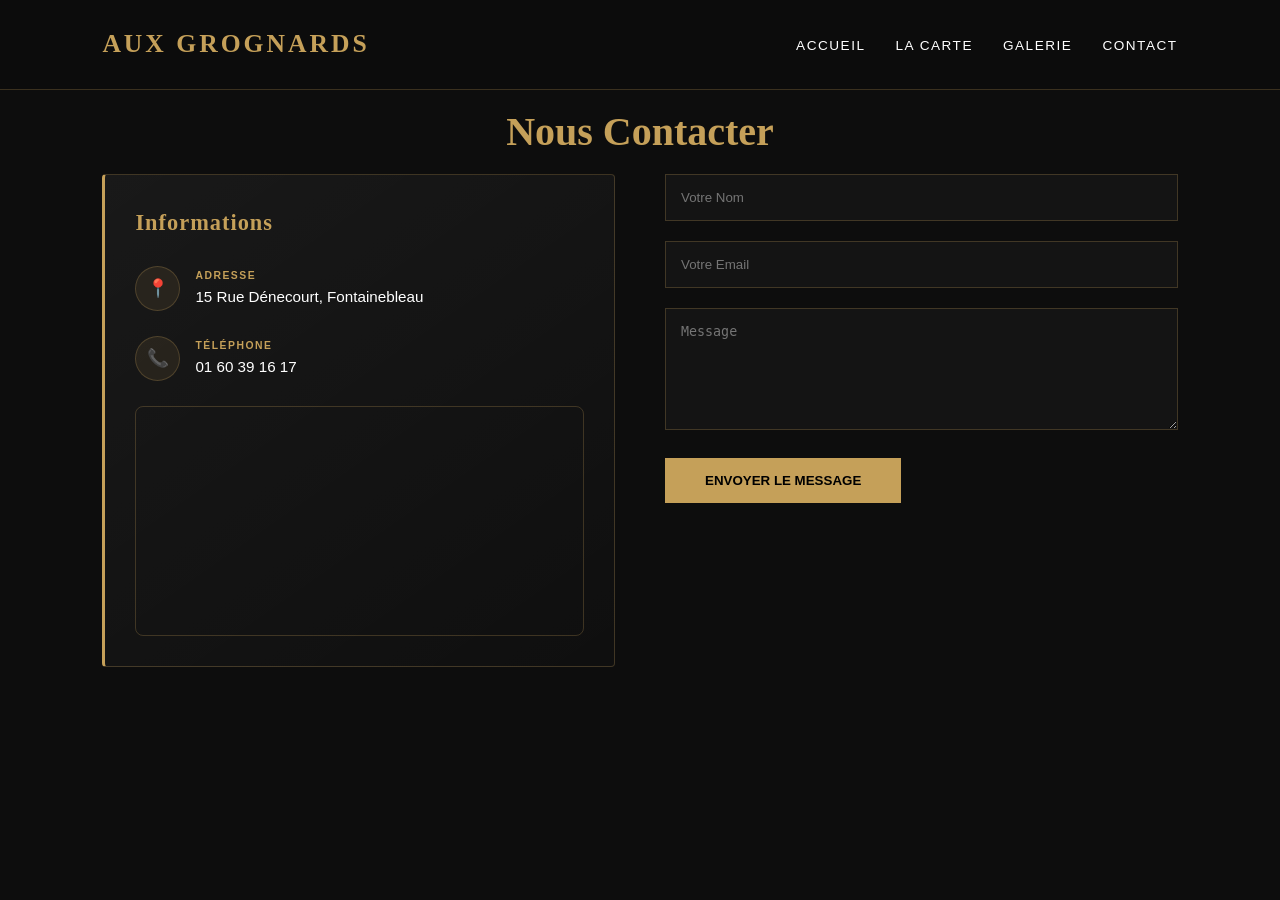
==== commit 94b8c1cb: "Update contact.html" ====
--- a/contact.html
+++ b/contact.html
@@ -2,17 +2,18 @@
 <html lang="fr">
 <head>
     <meta charset="UTF-8">
-    <meta name="viewport" content="width=device-width, initial-scale=1.0">
+    <meta name="viewport" content="width=device-width, initial-scale=1.0, maximum-scale=1.0, user-scalable=no">
     <title>Contact - Aux Grognards</title>
     <link rel="stylesheet" href="style.css">
     <link rel="stylesheet" href="https://unpkg.com/aos@next/dist/aos.css" />
     
     <style>
-        /* --- DESIGN INFOS AMÉLIORÉ --- */
+        /* --- TA STRUCTURE --- */
         .info-card {
             border-left: 3px solid var(--gold) !important;
             background: linear-gradient(145deg, rgba(255,255,255,0.05), rgba(255,255,255,0.01)) !important;
             padding: 30px !important;
+            box-sizing: border-box; /* EMPECHE DE DEBORDER */
         }
 
         .info-title {
@@ -76,21 +77,36 @@
             white-space: nowrap;
         }
 
-        .action-btn:hover {
-            background: var(--gold);
-            color: var(--dark-bg);
-        }
-
         .map-container {
             margin-top: 20px;
             height: 230px;
             border: 1px solid var(--border);
             border-radius: 8px;
             overflow: hidden;
-            transition: 0.4s;
-        }
-
-        .map-container:hover { border-color: var(--gold); }
+            width: 100%;
+            box-sizing: border-box;
+        }
+
+        /* --- LE FIX POUR MOBILE --- */
+        @media (max-width: 768px) {
+            .contact-container {
+                display: flex;
+                flex-direction: column; /* Empile les blocs */
+                width: 100%;
+                gap: 20px;
+            }
+            .contact-info, .contact-form {
+                width: 100% !important;
+                box-sizing: border-box;
+            }
+            input, textarea {
+                width: 100% !important;
+                box-sizing: border-box !important; /* Force le respect des bords */
+            }
+            .main-wrapper {
+                padding: 10px; /* Evite que le texte colle aux bords du tel */
+            }
+        }
 
         /* --- POP-UP --- */
         .popup-overlay {
@@ -109,26 +125,17 @@
             border: 1px solid var(--gold); background: var(--dark-bg);
             padding: 50px 30px; border-radius: 12px; position: relative;
         }
-
-        .success-icon { width: 80px; height: 80px; margin: 0 auto 20px; }
-        .check-outline { stroke: var(--gold); stroke-dasharray: 1000; stroke-dashoffset: 1000; animation: dash 1.5s ease-in-out forwards; }
-        .check-mark { stroke: var(--white); stroke-dasharray: 1000; stroke-dashoffset: 1000; animation: dash 0.8s 0.5s ease-in-out forwards; }
-        @keyframes dash { to { stroke-dashoffset: 0; } }
-
-        .close-popup { position: absolute; top: 15px; right: 20px; font-size: 28px; color: var(--gold); cursor: pointer; }
     </style>
 </head>
 <body>
 
     <nav>
         <div class="logo">AUX GROGNARDS</div>
-        
         <div class="menu-toggle" id="mobile-menu">
             <span class="bar"></span>
             <span class="bar"></span>
             <span class="bar"></span>
         </div>
-
         <ul class="nav-list">
             <li><a href="index.html">Accueil</a></li>
             <li><a href="carte.html">La Carte</a></li>
@@ -140,68 +147,40 @@
     <div class="main-wrapper">
         <section>
             <h2 class="section-title" data-aos="fade-down">Nous Contacter</h2>
-            <p class="section-subtitle" data-aos="fade-up">Réservations & Accès</p>
-
             <div class="contact-container">
+                
                 <div class="contact-info" data-aos="fade-right">
                     <div class="card info-card">
                         <h3 class="info-title">Informations</h3>
-                        
                         <div class="info-item">
                             <div class="info-icon">📍</div>
                             <div class="info-text">
                                 <span>Adresse</span>
                                 <p>15 Rue Dénecourt, Fontainebleau</p>
                             </div>
-                            <a href="https://www.google.com/maps/dir/?api=1&destination=15+Rue+Dénecourt+Fontainebleau" target="_blank" class="action-btn">S'y rendre</a>
                         </div>
-
                         <div class="info-item">
                             <div class="info-icon">📞</div>
                             <div class="info-text">
                                 <span>Téléphone</span>
                                 <p>01 60 39 16 17</p>
                             </div>
-                            <a href="tel:0160391617" class="action-btn">Appeler</a>
                         </div>
-
-                        <div class="info-item">
-                            <div class="info-icon">🕒</div>
-                            <div class="info-text">
-                                <span>Horaires</span>
-                                <p>Ouvert 7j/7 : 10h - 02h</p>
-                            </div>
+                        <div class="map-container">
+                            <iframe src="https://www.google.com/maps/embed?pb=!1m18!1m12!1m3!1d2643.54145718717!2d2.7001479!3d48.4042894!2m3!1f0!2f0!3f0!3m2!1i1024!2i768!4f13.1!3m3!1m2!1s0x47e5f5a39ab3b5c5%3A0x49625f778f24cc4d!2sAux%20Grognards!5e0!3m2!1sfr!2sfr!4v17000000000005" width="100%" height="100%" style="border:0; filter: grayscale(1) invert(90%);" allowfullscreen="" loading="lazy"></iframe>
                         </div>
                     </div>
-
-                    <div class="map-container">
-                        <iframe 
-                            src="https://www.google.com/maps/embed?pb=!1m18!1m12!1m3!1d2641.054363246833!2d2.700140315662365!3d48.40552797924558!2m3!1f0!2f0!3f0!3m2!1i1024!2i768!4f13.1!3m3!1m2!1s0x47e5f49e06e30001%3A0x6b449911e2f69466!2s15%20Rue%20D%C3%A9necourt%2C%2077300%20Fontainebleau!5e0!3m2!1sfr!2sfr!4v1700000000000!5m2!1sfr!2sfr" 
-                            width="100%" 
-                            height="100%" 
-                            style="border:0; filter: grayscale(1) invert(90%) opacity(0.8);" 
-                            allowfullscreen="" 
-                            loading="lazy" 
-                            referrerpolicy="no-referrer-when-downgrade">
-                        </iframe>
-                    </div>
                 </div>
 
                 <div class="contact-form" data-aos="fade-left">
                     <form id="contact-form">
-                        <div class="input-group">
-                            <input type="text" name="nom" placeholder="Votre Nom" required>
-                        </div>
-                        <div class="input-group">
-                            <input type="email" name="email" placeholder="Votre Email" required>
-                        </div>
-                        <div class="input-group">
-                            <textarea name="message" rows="6" placeholder="Comment pouvons-nous vous aider ?" required></textarea>
-                        </div>
+                        <div class="input-group"><input type="text" name="nom" placeholder="Votre Nom" required></div>
+                        <div class="input-group"><input type="email" name="email" placeholder="Votre Email" required></div>
+                        <div class="input-group"><textarea name="message" rows="6" placeholder="Message" required></textarea></div>
                         <button type="submit" id="submit-btn" class="btn-gold">Envoyer le message</button>
-                        <p id="status"></p>
                     </form>
                 </div>
+
             </div>
         </section>
     </div>
@@ -209,66 +188,37 @@
     <div id="popup-success" class="popup-overlay">
         <div class="popup-content">
             <span class="close-popup" onclick="closePopup()">×</span>
-            <div class="success-icon">
-                <svg viewBox="0 0 100 100">
-                    <circle class="check-outline" cx="50" cy="50" r="45" fill="none" stroke-width="2"/>
-                    <path class="check-mark" d="M30 50l15 15 25-30" fill="none" stroke-width="5" stroke-linecap="round" stroke-linejoin="round"/>
-                </svg>
-            </div>
-            <h3 style="color:var(--gold); font-family: 'Playfair Display', serif; font-size: 2rem;">Envoyé !</h3>
-            <p style="margin-top:10px; color: var(--white); font-weight: 300;">Nous reviendrons vers vous très rapidement.</p>
-            <button class="btn-gold" style="margin-top:25px; padding: 10px 40px;" onclick="closePopup()">Continuer</button>
+            <h3 style="color:var(--gold); font-size: 2rem;">Envoyé !</h3>
+            <button class="btn-gold" style="margin-top:25px;" onclick="closePopup()">Continuer</button>
         </div>
     </div>
-
-    <footer style="padding: 40px 8%; text-align: center; border-top: 1px solid var(--border); color: var(--grey); font-size: 0.8rem;">
-        <p>© 2026 Aux Grognards Fontainebleau - Tous droits réservés.</p>
-    </footer>
 
     <script src="https://unpkg.com/aos@next/dist/aos.js"></script>
     <script>
         AOS.init({ duration: 800, once: true });
-
-        // Menu Mobile
         const menuToggle = document.getElementById('mobile-menu');
         const navList = document.querySelector('.nav-list');
-        menuToggle.addEventListener('click', () => {
-            navList.classList.toggle('active');
-        });
-
-        // Formulaire Contact
+        menuToggle.addEventListener('click', () => { navList.classList.toggle('active'); });
+
         const form = document.getElementById("contact-form");
         const popup = document.getElementById("popup-success");
         const btn = document.getElementById("submit-btn");
 
         form.addEventListener("submit", async function(event) {
             event.preventDefault();
-            btn.innerHTML = "Envoi en cours...";
+            btn.innerHTML = "Envoi...";
             btn.disabled = true;
-
             const data = new FormData(event.target);
             try {
                 const response = await fetch("https://formspree.io/f/mnjwlvon", {
-                    method: 'POST',
-                    body: data,
-                    headers: { 'Accept': 'application/json' }
+                    method: 'POST', body: data, headers: { 'Accept': 'application/json' }
                 });
-
-                if (response.ok) {
-                    popup.style.display = "flex";
-                    form.reset();
-                } else {
-                    alert("Erreur lors de l'envoi");
-                }
-            } catch (error) {
-                alert("Problème de connexion");
-            }
-            btn.innerHTML = "Envoyer le message";
-            btn.disabled = false;
+                if (response.ok) { popup.style.display = "flex"; form.reset(); }
+            } catch (error) { alert("Erreur"); }
+            btn.innerHTML = "Envoyer"; btn.disabled = false;
         });
 
         function closePopup() { popup.style.display = "none"; }
-        window.onclick = function(event) { if (event.target == popup) { closePopup(); } }
     </script>
 </body>
 </html>
